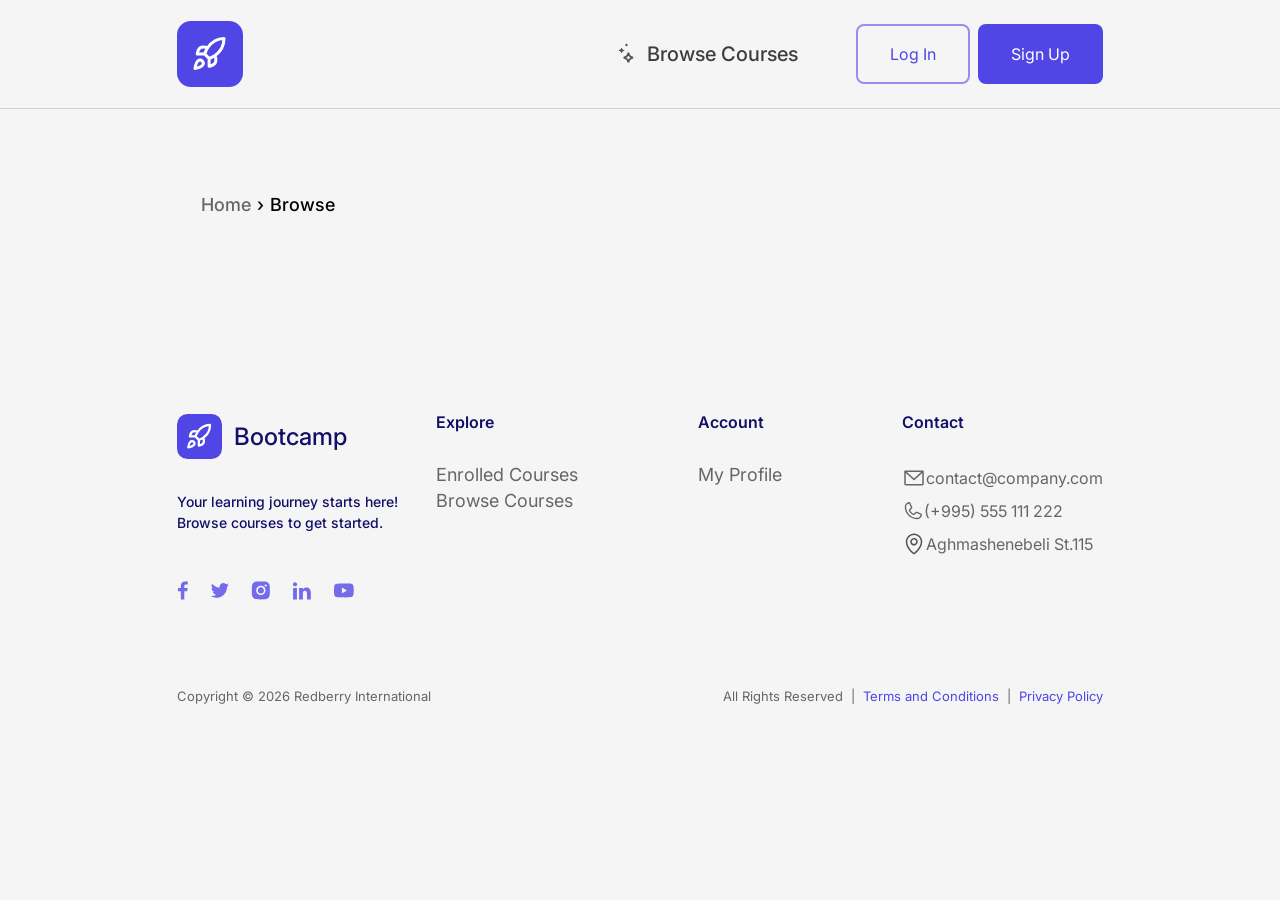
==== catalog.html @ e5c9d181 "feat: implement catalog layout, filter sidebar logic and breadcrumbs" ====
<!DOCTYPE html>
<html lang="en">
<head>
  <meta charset="UTF-8" />
  <meta name="viewport" content="width=device-width, initial-scale=1.0" />
  <title>Course Catalog — Redberry</title>
  <link rel="preconnect" href="https://fonts.googleapis.com" />
  <link href="https://fonts.googleapis.com/css2?family=Inter:wght@400;500;600;700&display=swap" rel="stylesheet" />
  <link rel="stylesheet" href="css/reset.css" />
  <link rel="stylesheet" href="css/variables.css" />
  <link rel="stylesheet" href="css/layout.css" />
  <link rel="stylesheet" href="css/navbar.css" />
  <link rel="stylesheet" href="css/modal.css" />
  <link rel="stylesheet" href="css/sidebar.css" />
  <link rel="stylesheet" href="css/dashboard.css" />
  <link rel="stylesheet" href="css/catalog.css" />
</head>
<body style="background-color: var(--color-grey-100)">

  <header class="navbar" style="background-color: var(--color-grey-100)">
    <div class="navbar__inner">
      <a href="index.html" class="navbar__logo">
        <img src="assets/Logo.svg" alt="Redberry" />
      </a>
      <div class="navbar__right" id="navbar-right"></div>
    </div>
  </header>

  <main class="page-wrapper">
    <div id="catalog-root">
      <div class="catalog__breadcrumb">
        <a href="index.html" class="catalog__breadcrumb-link text-body-m">Home</a>
        <span class="catalog__breadcrumb-sep text-body-m">›</span>
        <span class="catalog__breadcrumb-current text-body-m">Browse</span>
      </div>

      <div class="catalog-wrapper">
        <aside id="filter-sidebar"></aside>
      </div>
    </div>
  </main>

  <footer class="footer">
    <div class="footer__container">
      <div class="footer__main">
        <div class="footer__brand">
          <div class="footer__logo">
            <img src="./assets/Logo.svg" alt="Bootcamp">
            <span class="footer__logo-text text-body-xl">Bootcamp</span>
          </div>
          <p class="footer__description text-body-xs">
            Your learning journey starts here!<br>
            Browse courses to get started.
          </p>
          <div class="footer__socials">
            <img src="./assets/Social Media.svg" alt="social media icons">
          </div>
        </div>

        <div class="footer__nav">
          <div class="footer__col">
            <h4 class="footer__title text-h4">Explore</h4>
            <ul class="footer__list text-body-m-regular">
              <li><a href="#">Enrolled Courses</a></li>
              <li><a href="#">Browse Courses</a></li>
            </ul>
          </div>
          <div class="footer__col">
            <h4 class="footer__title text-h4">Account</h4>
            <ul class="footer__list text-body-m-regular">
              <li><a href="#">My Profile</a></li>
            </ul>
          </div>
          <div class="footer__col">
            <h4 class="footer__title text-h4">Contact</h4>
            <ul class="footer__list footer__contact-list">
              <li><img src="./assets/sms.svg"> contact@company.com</li>
              <li><img src="./assets/call.svg"> (+995) 555 111 222</li>
              <li><img src="./assets/location.svg"> Aghmashenebeli St.115</li>
            </ul>
          </div>
        </div>
      </div>

      <div class="footer__bottom">
        <p class="footer__copyright">Copyright © 2026 Redberry International</p>
        <div class="footer__legal">
          <span>All Rights Reserved</span>
          <span class="footer__divider">|</span>
          <a href="#">Terms and Conditions</a>
          <span class="footer__divider">|</span>
          <a href="#">Privacy Policy</a>
        </div>
      </div>
    </div>
  </footer>

  <script src="./js/api.js"></script>
  <script src="./js/auth.js"></script>
  <script src="./js/modal.js"></script>
  <script src="./js/sidebar.js"></script>
  <script src="./js/catalog.js"></script>
</body>
</html>
---- css/variables.css ----
:root {
  /* --- PURPLE PALETTE --- */
  --color-purple-50:  #EEEDFC;
  --color-purple-100: #DDDBFA;
  --color-purple-200: #B7B3F4;
  --color-purple-300: #958FEF;
  --color-purple-400: #736BEA;
  --color-purple-500: #4F46E5;
  --color-purple-600: #281ED2;
  --color-purple-700: #1E169D;
  --color-purple-800: #130E67;
  --color-purple-900: #0A0836;
  --color-purple-950: #05041B;

  /* --- GREYSCALE --- */
  --color-grey-50:  #FFFFFF;
  --color-grey-100: #F5F5F5;
  --color-grey-200: #D1D1D1;
  --color-grey-300: #ADADAD;
  --color-grey-400: #8A8A8A;
  --color-grey-500: #666666;
  --color-grey-600: #525252;
  --color-grey-700: #3D3D3D;
  --color-grey-800: #292929;
  --color-grey-900: #141414;
  --color-grey-950: #0A0A0A;

  --color-error:         #F4161A;
  --color-error-light:   #F66466;
  --color-warning:       #F4A316;
  --color-success:       #1DC31D;
  --color-success-light: #1DC31D1A;
  --font-family: 'Inter', sans-serif;

  --fs-display: 48px;
  --fs-h1: 40px;
  --fs-h2: 32px;
  --fs-h3: 24px;
  --fs-h4: 20px;
  --fs-h5: 20px;
  --fs-body-xl: 24px;
  --fs-body-l: 20px;
  --fs-body-m: 18px;
  --fs-body-s: 16px;
  --fs-body-xs: 14px;
  --fs-micro: 12px;

  --fw-light: 300;
  --fw-regular: 400;
  --fw-medium: 500;
  --fw-semibold: 600;
  --fw-bold: 700;
}

.text-display {
  font-family: var(--font-family);
  font-size: var(--fs-display);
  font-weight: var(--fw-bold);
  line-height: 100%;
  letter-spacing: -0.5px;
}

.text-h1 {
  font-family: var(--font-family);
  font-size: var(--fs-h1);
  font-weight: var(--fw-semibold);
  line-height: 100%;
}

.text-h2 {
  font-family: var(--font-family);
  font-size: var(--fs-h2);
  font-weight: var(--fw-semibold);
  line-height: 100%;
}

.text-h3 {
  font-family: var(--font-family);
  font-size: var(--fs-h3);
  font-weight: var(--fw-semibold);
  line-height: 100%;
}
.text-h4 {
  font-family: var(--font-family);
  font-size: var(--fs-h4);
  font-weight: var(--fw-semibold);
  line-height: 100%;
}
.text-h5 {
  font-family: var(--font-family);
  font-size: var(--fs-h5);
  font-weight: var(--fw-semibold);
  line-height: 100%;
}
.text-body-xl {
  font-family: var(--font-family);
  font-size: var(--fs-body-xl);
  font-weight: var(--fw-medium);
  line-height: 100%;
}

.text-body-l {
  font-family: var(--font-family);
  font-size: var(--fs-body-l);
  font-weight: var(--fw-medium);
  line-height: auto;
}

.text-body-m {
  font-family: var(--font-family);
  font-size: var(--fs-body-m);
  font-weight: var(--fw-medium);
  line-height: 100%;
}

.text-body-m-regular {
  font-family: var(--font-family);
  font-size: var(--fs-body-m);
  font-weight: var(--fw-regular);
  line-height: auto;
}

.text-body-s {
  font-family: var(--font-family);
  font-size: var(--fs-body-s);
  font-weight: var(--fw-medium);
  line-height: 100%;
}

.text-body-xs {
  font-family: var(--font-family);
  font-size: var(--fs-body-xs);
  font-weight: var(--fw-medium);
  line-height: 100%;
}

.text-micro-medium {
  font-family: var(--font-family);
  font-size: var(--fs-micro);
  font-weight: var(--fw-medium);
  line-height: 100%;
}

.text-micro-regular {
  font-family: var(--font-family);
  font-size: var(--fs-micro);
  font-weight: var(--fw-regular);
  line-height: auto;
}

.text-helper-medium {
  font-family: var(--font-family);
  font-size: var(--fs-body-xs);
  font-weight: var(--fw-medium);
  line-height: 100%;
}

.text-helper-regular {
  font-family: var(--font-family);
  font-size: var(--fs-body-xs);
  font-weight: var(--fw-regular);
  line-height: 100%;
}
---- css/navbar.css ----
button {
  font: inherit;
}

.navbar {
  position: fixed;
  top: 0;
  left: 0;
  right: 0;
  height: var(--navbar-height);
  background: var(--color-grey-50);
  border-bottom: 1px solid var(--color-grey-200);
  z-index: 100;
}

.navbar__inner {
  max-width: 1920px;
  margin: 0 auto;
  padding: 0 177px;
  height: 100%;
  display: flex;
  align-items: center;
  justify-content: space-between;
}

.navbar__logo {
  display: flex;
  align-items: center;
  padding: 24px 0;
  width: 60px;
  height: 60px;
}
.navbar__logo img {
  display: block;
  border-radius: 14px;
  border: 3px solid var(--color-purple-500);
  background-color: var(--color-purple-500);
}

.navbar__right {
  display: flex;
  align-items: center;
  gap: 36px;
}

.navbar__navigation {
  display: flex;
  align-items: center;
  gap: 8px;
  font-family: var(--font-family);
}

.navbar__link {
  display: flex;
  align-items: center;
  gap: 8px;
  padding: 15px;
  border-radius: 8px;
  color: var(--color-grey-700);
  background: transparent;
  transition: background 150ms, color 150ms;
  white-space: nowrap;
  text-decoration: none;
  border: none;
}

.navbar__auth {
  display: flex;
  align-items: center;
  gap: 43px;
}

.navbar__btn--login {
  width: 114px;
  height: 60px;
  padding: 12px 16px;
  border-radius: 8px;
  border: 2px solid var(--color-purple-300);
  background: transparent;
  color: var(--color-purple-500);
  font-family: var(--font-family);
  cursor: pointer;
}

.navbar__btn--signup {
  width: 125px;
  height: 60px;
  padding: 17px 25px;
  border-radius: 8px;
  border: none;
  background: var(--color-purple-500);
  color: var(--color-grey-50);
  font-family: var(--font-family);
  cursor: pointer;
}

.navbar__profile-btn {
  position: relative;
  width: 38px;
  height: 38px;
  border-radius: 50%;
  padding: 0;
  background: transparent;
  flex-shrink: 0;
  border: none;
  outline: none;
}

.navbar__avatar {
  width: 38px;
  height: 38px;
  border-radius: 50%;
  object-fit: cover;
  display: block;
}

.navbar__avatar-placeholder {
  width: 38px;
  height: 38px;
  border-radius: 50%;
  background: var(--color-purple-100);
  color: var(--color-purple-600);
  display: flex;
  align-items: center;
  justify-content: center;
  border: 2px solid var(--color-purple-200);
}

.navbar__dot {
  position: absolute;
  bottom: -2px;
  right: -2px;
  width: 10px;
  height: 10px;
  border-radius: 50%;
  background: var(--color-warning);
  border: 2px solid var(--color-grey-50);
}
.navbar__dot--complete {
  background: var(--color-success);
}
---- css/modal.css ----
.modal-overlay {
  position: fixed;
  inset: 0;
  background: rgba(0,0,0,0.5);
  z-index: 1000;
  display: flex;
  align-items: center;
  justify-content: center;
  padding: 16px;
  overflow-y: auto;
  opacity: 0;
  visibility: hidden;
  transition: opacity 250ms ease, visibility 250ms ease;
  backdrop-filter: blur(2px);
}
.modal-overlay.is-open {
  opacity: 1;
  visibility: visible;
}

.modal {
  background: var(--color-grey-50);
  border-radius: 16px;
  width: 100%;
  max-width: 460px;
  max-height: 90vh;
  overflow-y: auto;
  transform: translateY(20px);
  transition: transform 300ms ease;
  position: relative;
  margin: auto;
  display: flex;
  flex-direction: column;
  box-shadow: 0 20px 25px -5px rgba(0,0,0,0.1);
}
.modal-overlay.is-open .modal {
  transform: translateY(0);
}

.modal__header {
  display: flex;
  align-items: center;
  justify-content: center;
  padding: 50px 50px 0;
  position: relative;
  text-align: center;
  flex-direction: column;
  gap: 4px;
}

.modal__title {
  color: var(--color-grey-900);
  line-height: 100%;
  text-align: center;
  width: 100%;
}

.modal__subtitle {
  color: var(--color-grey-500);
  text-align: center;
  width: 100%;
}

.modal__close, .modal__back {
  position: absolute;
  top: 20px;
  width: 32px;
  height: 32px;
  border-radius: 8px;
  display: flex;
  align-items: center;
  justify-content: center;
  color: var(--color-grey-400);
  background: transparent;
  border: none;
  cursor: pointer;
  transition: background 150ms, color 150ms;
}
.modal__close { right: 20px; }
.modal__back  { left: 20px; }
.modal__close:hover, .modal__back:hover {
  background: var(--color-grey-100);
  color: var(--color-grey-800);
}

.modal__steps {
  padding: 16px 50px 0;
  display: flex;
  gap: 8px;
}
.step-bar {
  height: 8px;
  width: 114.67px;
  background: var(--color-purple-200);
  border-radius: 99px;
  overflow: hidden;
  flex-shrink: 0;
}
.step-bar__fill {
  height: 100%;
  width: 0%;
  background: var(--color-purple-500);
  border-radius: 99px;
  transition: width 300ms ease;
}

.modal__body {
  padding: 24px 50px;
  display: flex;
  flex-direction: column;
  gap: 16px;
}

.form-group {
  display: flex;
  flex-direction: column;
  gap: 6px;
  width: 100%;
}

.form-label {
  color: var(--color-grey-700);
}

.input-wrapper {
  position: relative;
  width: 100%;
  display: flex;
  align-items: center;
}

.form-input {
  width: 100%;
  height: 48px;
  padding: 12px 16px;
  border: 1.5px solid var(--color-grey-200);
  border-radius: 8px;
  color: var(--color-grey-700);
  background: var(--color-grey-50);
  outline: none;
  font-family: var(--font-family);
  transition: border-color 150ms;
  box-sizing: border-box;
}
.input-wrapper .form-input { padding-right: 46px; }
.form-input::placeholder { color: var(--color-grey-300); }
.form-input:focus         { border-color: var(--color-purple-500); }
.form-input.is-error      { border-color: var(--color-error); }
.form-input.is-success    { border-color: var(--color-success); }
.form-input:disabled      { background: var(--color-grey-100); color: var(--color-grey-300); cursor: not-allowed; }

.input-eye {
  position: absolute;
  right: 12px;
  top: 50%;
  transform: translateY(-50%);
  color: var(--color-grey-300);
  background: transparent;
  border: none;
  outline: none;
  cursor: pointer;
  display: flex;
  align-items: center;
  justify-content: center;
  padding: 0;
  width: 20px;
  height: 20px;
  z-index: 5;
  transition: color 150ms;
}
.input-eye:hover { color: var(--color-grey-500); }

.form-error {
  color: var(--color-error);
  min-height: 16px;
}

.avatar-drop {
  border: 1.5px dashed var(--color-grey-200);
  border-radius: 8px;
  padding: 24px 16px;
  display: flex;
  flex-direction: column;
  align-items: center;
  gap: 8px;
  cursor: pointer;
  color: var(--color-grey-400);
  text-align: center;
  transition: border-color 150ms, background 150ms;
}
.avatar-drop:hover {
  border-color: var(--color-purple-400);
  background: var(--color-purple-50);
}
.avatar-drop u {
  color: var(--color-purple-500);
  text-decoration: underline;
  font-weight: var(--fw-semibold);
}

.avatar-preview {
  width: 80px;
  height: 80px;
  border-radius: 50%;
  object-fit: cover;
  border: 2px solid var(--color-grey-200);
  display: none;
  margin: 0 auto;
}

.modal__footer {
  padding: 0 50px 40px;
  display: flex;
  flex-direction: column;
  gap: 12px;
}

.btn {
  width: 100%;
  height: 48px;
  border-radius: 8px;
  font-family: var(--font-family);
  text-align: center;
  border: none;
  cursor: pointer;
  transition: all 150ms;
}
.btn--primary          { background: var(--color-purple-500); color: var(--color-grey-50); }
.btn--primary:hover    { background: var(--color-purple-600); }
.btn--primary:disabled { opacity: 0.5; cursor: not-allowed; }
.btn--loading          { opacity: 0.7; cursor: not-allowed; pointer-events: none; }

.modal__or {
  display: flex;
  align-items: center;
  color: var(--color-grey-300);
  gap: 12px;
}
.modal__or::before, .modal__or::after {
  content: '';
  flex: 1;
  height: 1px;
  background: var(--color-grey-200);
}

.modal__switch {
  text-align: center;
  color: var(--color-grey-500);
}
.modal__switch a {
  color: var(--color-grey-900);
  font-weight: var(--fw-semibold);
  cursor: pointer;
  margin-left: 4px;
}
.modal__switch a:hover { text-decoration: underline; }

.modal__api-error {
  background: #fff1f1;
  border: 1px solid #ffcaca;
  border-radius: 8px;
  padding: 12px;
  color: var(--color-error);
  display: none;
}
.modal__api-error.is-visible { display: block; }

/* =====================
   PROFILE MODAL
   ===================== */
.modal--profile { max-width: 460px; }

.modal__header--profile {
  flex-direction: row;
  align-items: center;
  justify-content: center;
  padding: 30px 30px 0;
}

.profile__user-row {
  display: flex;
  align-items: center;
  gap: 12px;
}

.profile__avatar-wrap {
  width: 56px;
  height: 56px;
  border-radius: 50%;
  overflow: hidden;
  flex-shrink: 0;
}

.profile__avatar {
  width: 56px;
  height: 56px;
  border-radius: 50%;
  object-fit: cover;
  display: none;
}

.profile__avatar-placeholder {
  width: 56px;
  height: 56px;
  border-radius: 50%;
  background: var(--color-purple-100);
  color: var(--color-purple-600);
  display: flex;
  align-items: center;
  justify-content: center;
}

.profile__user-info {
  display: flex;
  flex-direction: column;
  gap: 2px;
}

.profile__username {
  color: var(--color-grey-950);
  line-height: 24px;
}

.profile__status {
  line-height: 100%;
}
.profile__status--complete   { color: var(--color-success); }
.profile__status--incomplete { color: var(--color-warning); }

.input-prefix {
  position: absolute;
  left: 13px;
  top: 50%;
  transform: translateY(-50%);
  color: var(--color-grey-300);
  pointer-events: none;
  z-index: 1;
}

.profile-input--prefix   { padding-left: 52px !important; }
.profile-input--readonly { background: var(--color-grey-100); color: var(--color-grey-300); cursor: not-allowed; }

.input-icon {
  position: absolute;
  right: 13px;
  top: 50%;
  transform: translateY(-50%);
  display: flex;
  align-items: center;
  color: var(--color-grey-300);
  pointer-events: none;
}

.profile__row {
  display: flex;
  gap: 12px;
  align-items: flex-start;
}

.profile__age-group {
  width: 85px;
  flex-shrink: 0;
}

select.form-input {
  appearance: none;
  -webkit-appearance: none;
  cursor: pointer;
}

.profile__age-group .input-wrapper { position: static; }

#profile-age {
  position: relative;
  z-index: 9999;
}
---- css/sidebar.css ----
.sidebar-overlay {
  position: fixed;
  inset: 0;
  background: rgba(0, 0, 0, 0.4);
  z-index: 200;
  opacity: 0;
  visibility: hidden;
  transition: opacity 250ms ease, visibility 250ms ease;
}
.sidebar-overlay.is-open {
  opacity: 1;
  visibility: visible;
}

.sidebar {
  position: absolute;
  top: 0;
  right: 0;
  width: 794px;
  height: 1254px;
  background: var(--color-grey-100);
  display: flex;
  flex-direction: column;
  overflow-y: auto;
}

.text-h2 {
  font-family: var(--font-family);
  font-size: var(--fs-h2);
  font-weight: var(--fw-semibold);
  line-height: 100%;
}

.sidebar__header {
  display: flex;
  align-items: center;
  justify-content: space-between;
  height: 48px;
  width: 100%;
  flex-shrink: 0;
}

.sidebar__title {
  color: var(--color-grey-800);
  padding-top: 42px;
  padding-left: 57px;
}

.sidebar__count {
  padding-top: 61px;
  padding-right: 57px;
}

.sidebar__close {
  width: 32px;
  height: 32px;
  border-radius: 8px;
  display: flex;
  align-items: center;
  justify-content: center;
  color: var(--color-grey-400);
  background: transparent;
  border: none;
  cursor: pointer;
  transition: background 150ms, color 150ms;
}
.sidebar__close:hover {
  background: var(--color-grey-200);
  color: var(--color-grey-800);
}

.sidebar__list {
  padding-top: 37px;
  padding-left: 73px;
  padding-bottom: 40px;
  display: flex;
  flex-direction: column;
  gap: 16px;
  width: 623px;
}

.sidebar__loading {
  color: var(--color-grey-400);
  padding: 40px;
  text-align: center;
}

.sidebar__empty {
  display: flex;
  flex-direction: column;
  align-items: center;
  text-align: center;
}


.sidebar__browse-btn {
  margin-top: 8px;
  padding: 10px 24px;
  background: var(--color-purple-500);
  color: var(--color-grey-50);
  border-radius: 8px;
  text-decoration: none;
}
.sidebar__browse-btn:hover {
  background: var(--color-purple-600);
}

.sidebar__card {
  display: flex;
  flex-direction: column;
  gap: 12px;
  background: var(--color-grey-50);
  border-radius: 12px;
  padding: 20px;
  width: 623px;
  box-sizing: border-box;
}

.sidebar__card-top-section {
  display: flex;
  gap: 18px;
  align-items: flex-start;
}

.sidebar__card-img {
  width: 269px;
  height: 191px;
  border-radius: 10px;
  overflow: hidden;
  flex-shrink: 0;
}
.sidebar__card-img img {
  width: 100%;
  height: 100%;
  object-fit: cover;
  display: block;
}

.sidebar__card-body {
  flex: 1;
  display: flex;
  flex-direction: column;
  gap: 6px;
  min-width: 0;
}

.sidebar__card-top {
  display: flex;
  align-items: center;
  justify-content: space-between;
  height: 18px;
}

.sidebar__card-title {
  color: var(--color-grey-800);
  width: 257px;
  height: 48px;
}

.sidebar__card-info {
  display: flex;
  flex-direction: column;
    width: 206px;
  
}

.sidebar__card-info-row {
  display: flex;
  align-items: center;
  height: 26px;
  gap: 8px;
}

.sidebar__card-bottom-section {
  display: flex;
  align-items: center;
  justify-content: space-between;
  gap: 12px;
  padding-top: 20px;
}
.fillbar {
  color: var(--color-grey-900);
  padding-bottom: 8px;
}
.sidebar__card-progress {
  display: flex;
  flex-direction: column;
  flex: 1;
  width: 442px;
}

.sidebar__progress-bar {
  width: 100%;
  height: 15px;
  background: var(--color-grey-100);
  border-radius: 999px;
  overflow: hidden;
  display: block;
}

.sidebar__progress-fill {
  height: 100%;
  background: var(--color-purple-500);
  border-radius: 999px;
}

.sidebar__view-btn {
  display: flex;
  align-items: center;
  justify-content: center;
  color: var(--color-purple-500);
  border-radius: 8px;
  text-decoration: none;
  border: 2px solid var(--color-purple-300);
  height: 44px;
  width: 113px;
  font-family: var(--font-family);
  font-size: 16px;
  font-weight: 500;
}
.sidebar__empty{
  padding-top: 273px;
  padding-left: 100px;
  width: 448px;
  height: 329px;
}
.sidebar__empty-icon{
  width: 130px;
  height: 132px;
}
.sidebar__empty-icon img{
  width: 100%;
  height: 100%;
}
.sidebar__empty-title{
  color: var(--color-purple-800);
  padding-top: 4px;
  padding-bottom: 8px;
  height: 29px;
  width: 448px;
}
.sidebar__empty-sub{
  color: var(--color-purple-800);
  height: 48px;
  width: 274px;
}
.sidebar__browse-btn{
  width: 175px;
  height: 58px;
  background: var(--color-purple-500);
  color: var(--color-grey-50);
  border-radius: 8px;
  text-decoration: none;
  display: flex;
  align-items: center;
  justify-content: center;
  gap: 10px;
  font-family: var(--font-family);
  font-size: 16px;
}
---- css/dashboard.css ----
.hero {
  width: var(--container-width);
  height: 420px;
  background: url('../assets/bannerbackground.png') no-repeat center center;
  background-size: cover;
  border-radius: 24px;
  padding: 64px;
  display: flex;
  position: relative;
  margin-top: 20px;
}
.page-wrapper {
  padding-top: 172px;
  padding-left: 177px;
  padding-right: 177px;
}
.hero__content {
  max-width: 1218px;
  color: var(--color-grey-50);
}
.hero__title {
  font-family: var(--font-family);
  font-weight: var(--fw-bold);
  font-size: var(--fs-display);
  line-height: 100%;
  letter-spacing: -0.5px;
  margin-bottom: 12px;
  margin-top: 48px;
}
.hero__subtitle {
  font-family: var(--font-family);
  font-weight: var(--fw-light);
  font-size: var(--fs-body-xl);
  line-height: 100%;
  margin-bottom: 40px;
  opacity: 0.8;
}
.hero__btn {
  display: inline-flex;
  align-items: center;
  justify-content: center;
  padding: 17px 25px;
  width: 206px;
  height: 64px;
  background: var(--color-purple-500);
  color: var(--color-grey-50);
  text-decoration: none;
  border-radius: 8px;
  margin-top: 40px;
  transition: background 0.3s ease;
    font-size: var(--fs-h4);
  font-weight: var(--fw-semibold);
}
.hero__btn:hover {
  background: var(--color-purple-600);
}
.hero__carousel-nav {
  position: absolute;
  bottom: 40px;
  left: 64px;
  right: 64px;
  display: flex;
  justify-content: space-between;
  align-items: center;
}
.hero__dots {
  display: flex;
  padding-bottom: 78px;
  padding-left: 685px;
  gap: 8px;
}
.hero__dot {
  width: 57px;
  height: 8px;
  background: #C1BCBC80;
  border-radius: 999px;
  cursor: pointer;
}
.hero__dot--active {
  background: var(--color-grey-100);
}
.hero__arrows {
  display: flex;
  gap: 12px;
}
.hero__arrow {
  width: 54px;
  height: 54px;
  border-radius: 50%;
  background: transparent;
  display: flex;
  align-items: center;
  justify-content: center;
  cursor: pointer;
  border: none;
  transition: all 0.3s ease;
}
.hero__arrow:hover {
  background: rgba(255, 255, 255, 0.15);
}
.hero__arrow img {
  width: 44px;
  height: 44px;
  opacity: 0.7; 
  transition: opacity 0.3s;
}
.hero__arrow:hover img {
  opacity: 1;
}
.hero__arrow:disabled {
  opacity: 0.3;
  cursor: not-allowed;
}
.hero__arrow:disabled:hover {
  background: transparent;
}



.featured,
.in-progress {
  max-width: 1566px;
  margin: 64px auto;
}
.in-progress__grid {
  grid-template-columns: repeat(4, 1fr);
}
.section__header {
  display: flex;
  align-items: center;
  justify-content: space-between;
  margin-bottom: 24px;
  height: 48px;
}

.section__title {
  color: var(--color-grey-800);
}

.section__subtitle {
  color: var(--color-grey-700);
  margin-top: 6px;
  margin-bottom: 32px;
}

.section__see-all {
  color: var(--color-purple-500);
  background: none;
  border: none;
  cursor: pointer;
  padding: 4px 8px;
  border-radius: 6px;
}
.section__see-all:hover {
  background: var(--color-purple-50);
}

.featured__grid {
  display: grid;
  grid-template-columns: repeat(3, 1fr);
  gap: 24px;
}

.featured__card {
  display: flex;
  flex-direction: column;
  align-items: center;
  justify-content: space-between;
  background: var(--color-grey-50);
  overflow: hidden;
  text-decoration: none;
  color: inherit;
  border-radius: 12px;
  border: 1px solid var(--color-grey-100);
  padding: 20px;
}

.featured__card-meta {
  display: flex;
  align-items: center;
  justify-content: space-between;
  width: 100%;
}

.featured__card-img {
  width: 100%;
  height: 264px;
  background: var(--color-grey-100);
  overflow: hidden;
  border-radius: 10px;
}
.featured__card-img img {
  width: 100%;
  height: 100%;
  object-fit: cover;
  display: block;
}

.featured__card-body {
  display: flex;
  flex-direction: column;
  flex: 1;
  gap: 8px;
  padding: 16px 0 0 0;
  width: 100%;
}

.featured__card-instructor {
  color: var(--color-grey-500);
}

.featured__card-category {
  color: var(--color-purple-500);
  text-transform: uppercase;
}

.featured__card-title {
  color: var(--color-grey-900);
}

.featured__card-desc {
  color: var(--color-grey-500);
  flex: 1;
}

.featured__card-footer {
  display: flex;
  align-items: center;
  justify-content: space-between;
  width: 100%;
  margin-top: 24px;
}

.featured__card-price {
  color: var(--color-grey-900);
}

.featured__card-rating {
  display: flex;
  align-items: center;
  gap: 4px;
}

.featured__card-star {
  color: var(--color-warning);
}

.featured__card-rating-value {
  color: var(--color-grey-600);
}

.featured__card-btn {
  display: inline-flex;
  align-items: center;
  justify-content: center;
  background: var(--color-purple-500);
  color: var(--color-grey-50);
  border-radius: 8px;
  padding: 17px 25px;
}
.progress__view-btn {
  padding: 8px 20px;
  color: var(--color-purple-500);
  border-radius: 8px;
  text-decoration: none;
  border: 2px solid var(--color-purple-300);
}

.progress-locked {
  position: relative;
  width: 100%;
  border-radius: 12px;
  overflow: hidden;
  padding-bottom: 120px;
}

.progress-locked__cards {
  display: grid;
  grid-template-columns: repeat(3, 1fr); 
  gap: 24px; 
  width: 100%;
  filter: blur(20px); 
}

.progress__card {
  display: flex;
  flex-direction: column;
  gap: 16px;
  padding: 20px; 
  background: var(--color-grey-50);
  border-radius: 12px;
  border: 1px solid var(--color-grey-200);
  width: 506px;
  height: 219px;
  box-sizing: border-box;
  box-shadow: 0px 4px 12px rgba(0, 0, 0, 0.05);
}

.progress__card-top-row {
  display: flex;
  align-items: flex-start;
  gap: 12px;
}

.progress__card-img {
  width: 140px;
  height: 123px;
  flex-shrink: 0;
  border-radius: 8px;
  overflow: hidden;
}
.progress__card-title {
  height: 48px;
  padding-top: 9px;
}
.progress__card-star{
  color: var(--color-warning);
}
.progress__card-img img {
  width: 100%;
  height: 100%;
  object-fit: cover;
}

.progress__card-info {
  flex: 1;
  display: flex;
  flex-direction: column;
  gap: 4px;
}

.progress__card-meta {
  display: flex;
  justify-content: space-between;
  align-items: center;
  width: 306px;
}

.progress__card-bottom-row {
  display: flex;
  align-items: flex-end;
  gap: 12px;
  height: 48px;
}

.progress__bar-container {
  flex: 1;
  display: flex;
  flex-direction: column;
  gap: 6px;
}

.progress__bar {
  width: 100%;
  height: 15px;
  background: var(--color-grey-200);
  border-radius: 10px;
}

.progress__bar-fill {
  height: 100%;
  background: var(--color-purple-500);
  border-radius: 10px;
}

.progress-locked__overlay {
  position: absolute;
  top: 0;
  width: 418px;
  height: 233px;
  left: 50%;
  transform: translateX(-50%); 
  
  display: flex;
  align-items: center;
  justify-content: center;
  z-index: 10;
}

.progress-locked__box {
  background: #ffffff;
  padding: 27px 56px;
  border-radius: 12px;
  text-align: center;
  max-width: 320px;
  display: flex;
  flex-direction: column;
  align-items: center;
  gap: 16px;
}
.progress-locked__icon {
  width: 74px;
  height: 74px;
  border-radius: 50px;
  background-color: var(--color-purple-100);
}

.progress-locked__icon img {
  width: 34px;
  height: 37px;
  
  padding: 20px;
  object-fit: cover;
  object-position: center;
}

.progress-locked__text {
  font-size: 16px;
  color: var(--color-purple-900);
}

.progress-locked__btn {
  background-color: var(--color-purple-500);
  color: var(--color-grey-100);
  padding: 9px 18px;
  border-radius: 8px;
  border: none;
  width: 100%;
  font-weight: 500;
  cursor: pointer;
  gap: 10px;
  width: 83px;
  height: 42px;
}

.featured__card--skeleton,
.progress__card--skeleton {
  pointer-events: none;
}

.skel {
  background: linear-gradient(90deg, var(--color-grey-100) 25%, var(--color-grey-200) 50%, var(--color-grey-100) 75%);
  background-size: 200% 100%;
  border-radius: 6px;
}

.skel--img {
  width: 100%;
  height: 200px;
  border-radius: 0;
}

.skel__body {
  padding: 20px;
  display: flex;
  flex-direction: column;
  gap: 12px;
}

.skel--line { height: 14px; width: 80%; }
.skel--short { width: 50%; }


.footer {
  margin: 120px 177px 20px 177px;
  font-family: 'Inter', sans-serif;
}

.footer__container {
}

.footer__main {
  display: flex;
  justify-content: space-between;
  align-items: flex-start;
  margin-bottom: 60px;
}

.footer__logo {
  display: flex;
  align-items: center;
  gap: 12px;
  margin-bottom: 16px;
  border-radius: 10px;
  width: 45px;
  height: 45px;
  color: var(--color-purple-800);
}
.footer__logo img {
  width: 100%;
  height: 100%;
  object-fit: cover;
}

.footer__description {
  font-size: 14px;
  line-height: 1.5;
  color: var(--color-purple-800);
  margin-bottom: 24px;
  padding-top: 16px;
  padding-bottom: 24px;
}

.footer__socials {
  gap: 22px;
  width: 177px;
  height: 19px;
}

.footer__nav {
  display: flex;
  gap: 120px;
}

.footer__title {
  font-size: 16px;
  font-weight: 600;
  color: var(--color-purple-800);
  margin-bottom: 20px;
}

.footer__list{
    padding-top: 16px;
    list-style: none;
}

.footer__list a {
  color: var(--color-grey-500);
  text-decoration: none;
}
.footer__list li{
    margin-bottom: 8px;
}
.footer__contact-list li {
  display: flex;
  align-items: center;
  color: var(--color-grey-500);
  margin-bottom: 10px;
}

.footer__bottom {
  
  padding-top: 30px;
  display: flex;
  justify-content: space-between;
  align-items: center;
  color: var(--color-grey-500);
  font-size: 13px;
}

.footer__legal {
  display: flex;
  align-items: center;
  gap: 8px;
}

.footer__legal a {
  color: var(--color-purple-500);
  text-decoration: none;
}

.footer__divider {
  color: var(--color-grey-500);
}
---- css/catalog.css ----
/* catalog.css - Phase 1 */

.catalog-wrapper {
  max-width: 1566px;
  margin: 0 auto;
  padding: 40px 0;
  display: grid;
  grid-template-columns: 280px 1fr;
  gap: 40px;
  align-items: start;
}

#filter-sidebar {
  border-radius: 16px;
  padding: 0 0 0 24px;
  position: sticky;
  top: 100px;
  display: flex;
  flex-direction: column;
  width: 309px;
}

/* Breadcrumbs */
.catalog__breadcrumb {
  display: flex;
  align-items: center;
  gap: 6px;
  padding: 24px 0 0 24px;
  max-width: 1566px;
}

.catalog__breadcrumb-link {
  color: var(--color-grey-500);
  text-decoration: none;
  transition: color 150ms;
}

/* Filters Header & Clear Button */
.filter__header {
  display: flex;
  align-items: center;
  justify-content: space-between;
  padding-bottom: 32px;
  width: 100%;
}

.filter__clear {
  background: none;
  border: none;
  cursor: pointer;
  color: var(--color-grey-400);
  transition: color 0.2s;
}

.filter__clear.is-active {
  color: var(--color-purple-500);
}

/* Filter Sections & Chips */
.filter__section {
  display: flex;
  flex-direction: column;
  gap: 24px;
  padding-bottom: 56px;
}

.filter__chips {
  display: flex;
  flex-wrap: wrap;
  gap: 8px;
}

.filter__chip {
  display: inline-flex;
  align-items: center;
  gap: 6px;
  padding: 7.5px 12px;
  border-radius: 12px;
  background: var(--color-grey-50);
  cursor: pointer;
  transition: all 0.2s;
}

.filter__chip input {
  display: none;
}

.filter__chip.is-active {
  background: var(--color-purple-100);
}

.filter__chip.is-active .filter__chip-label {
  color: var(--color-purple-600);
  font-weight: 500;
}

/* Main Grid Area */
.catalog__main {
  display: flex;
  flex-direction: column;
  gap: 24px;
  padding-left: 90px;
}

.catalog__grid {
  display: grid;
  grid-template-columns: repeat(3, 1fr);
  gap: 24px;
}

/* Skeleton Placeholder */
.catalog__card--skeleton {
  background: var(--color-grey-50);
  border-radius: 12px;
  padding: 20px;
  border: 1px solid var(--color-grey-100);
}
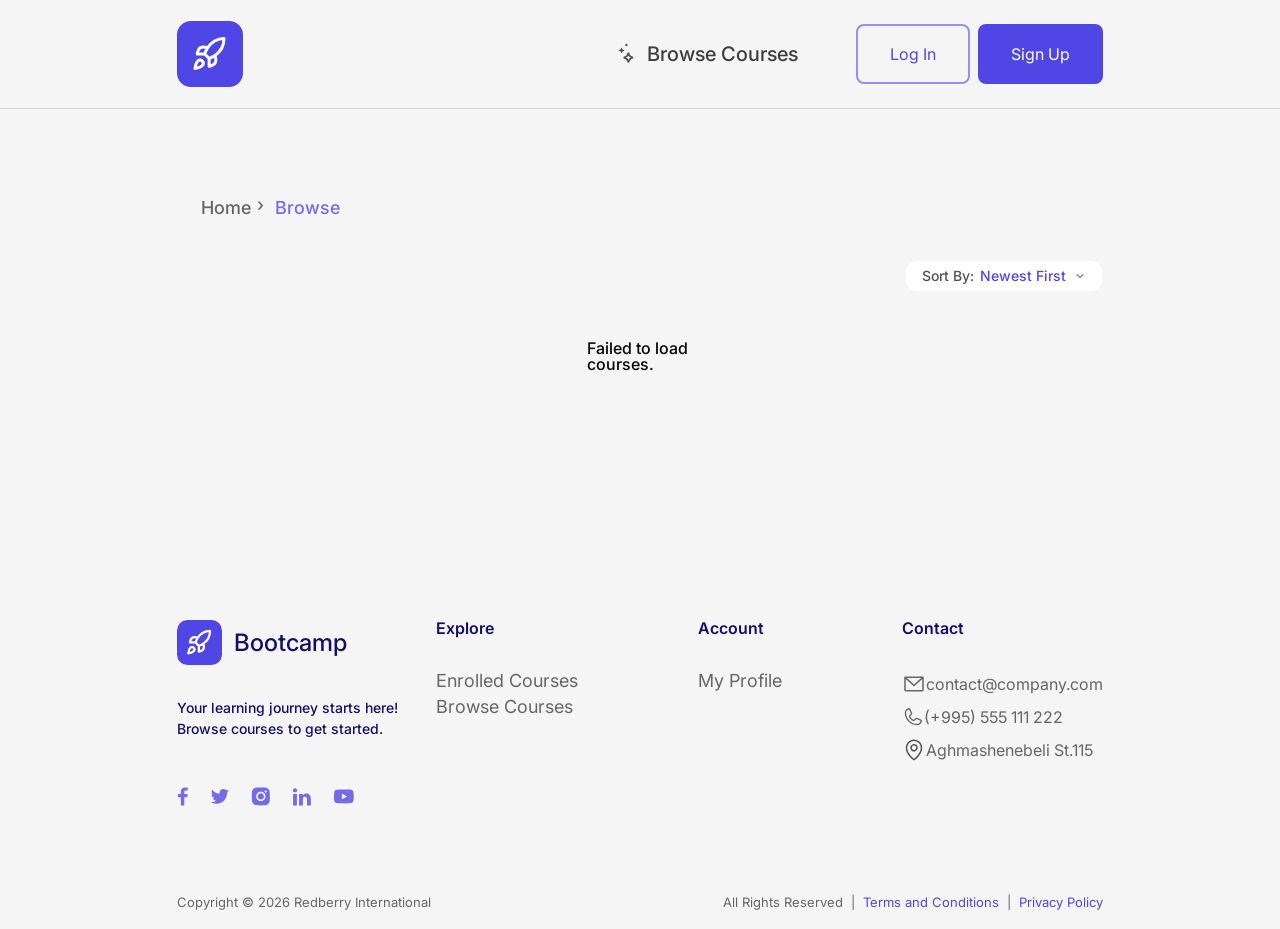
==== commit 5f9644a4: "feat: add course cards, custom select, and pagination styling" ====
--- a/catalog.html
+++ b/catalog.html
@@ -27,74 +27,99 @@
   </header>
 
   <main class="page-wrapper">
-    <div id="catalog-root">
-      <div class="catalog__breadcrumb">
-        <a href="index.html" class="catalog__breadcrumb-link text-body-m">Home</a>
-        <span class="catalog__breadcrumb-sep text-body-m">›</span>
-        <span class="catalog__breadcrumb-current text-body-m">Browse</span>
-      </div>
+  <div id="catalog-root">
 
-      <div class="catalog-wrapper">
-        <aside id="filter-sidebar"></aside>
+    <div class="catalog__breadcrumb">
+      <a href="index.html" class="catalog__breadcrumb-link text-body-m">Home</a>
+      <span class="catalog__breadcrumb-sep text-body-m">›</span>
+      <span class="catalog__breadcrumb-current text-body-m">Browse</span>
+    </div>
+
+    <div class="catalog-wrapper">
+      <aside id="filter-sidebar"></aside>
+      <div class="catalog__main">
+        <div class="catalog__toolbar">
+  <span class="catalog__info text-body-s" id="courses-info"></span>
+  
+  <div class="sort-wrapper">
+    <div class="sort-display text-body-xs">
+      <span class="sort-label">Sort By:</span>
+      <span class="sort-value" id="current-sort">Newest First</span>
+      <svg width="12" height="12" viewBox="0 0 24 24" fill="none" stroke="currentColor" stroke-width="2.5" stroke-linecap="round" stroke-linejoin="round">
+        <path d="M6 9l6 6 6-6"/>
+      </svg>
+    </div>
+    
+    <select class="catalog__sort-hidden" onchange="handleSort(this)">
+      <option value="newest" selected>Newest First</option>
+      <option value="price_asc">Price: Low to High</option>
+      <option value="price_desc">Price: High to Low</option>
+      <option value="popular">Most Popular</option>
+      <option value="title_asc">Title: A-Z</option>
+    </select>
+  </div>
+</div>
+        <div class="catalog__grid" id="courses-grid"></div>
+        <div id="pagination"></div>
       </div>
     </div>
-  </main>
 
-  <footer class="footer">
-    <div class="footer__container">
-      <div class="footer__main">
-        <div class="footer__brand">
-          <div class="footer__logo">
-            <img src="./assets/Logo.svg" alt="Bootcamp">
-            <span class="footer__logo-text text-body-xl">Bootcamp</span>
-          </div>
-          <p class="footer__description text-body-xs">
-            Your learning journey starts here!<br>
-            Browse courses to get started.
-          </p>
-          <div class="footer__socials">
-            <img src="./assets/Social Media.svg" alt="social media icons">
-          </div>
+  </div>
+</main>
+<footer class="footer">
+  <div class="footer__container">
+    <div class="footer__main">
+      <div class="footer__brand">
+        <div class="footer__logo">
+          <img src="./assets/Logo.svg" alt="Bootcamp">
+          <span class="footer__logo-text text-body-xl">Bootcamp</span>
         </div>
-
-        <div class="footer__nav">
-          <div class="footer__col">
-            <h4 class="footer__title text-h4">Explore</h4>
-            <ul class="footer__list text-body-m-regular">
-              <li><a href="#">Enrolled Courses</a></li>
-              <li><a href="#">Browse Courses</a></li>
-            </ul>
-          </div>
-          <div class="footer__col">
-            <h4 class="footer__title text-h4">Account</h4>
-            <ul class="footer__list text-body-m-regular">
-              <li><a href="#">My Profile</a></li>
-            </ul>
-          </div>
-          <div class="footer__col">
-            <h4 class="footer__title text-h4">Contact</h4>
-            <ul class="footer__list footer__contact-list">
-              <li><img src="./assets/sms.svg"> contact@company.com</li>
-              <li><img src="./assets/call.svg"> (+995) 555 111 222</li>
-              <li><img src="./assets/location.svg"> Aghmashenebeli St.115</li>
-            </ul>
-          </div>
+        <p class="footer__description text-body-xs">
+          Your learning journey starts here!<br>
+          Browse courses to get started.
+        </p>
+        <div class="footer__socials">
+          <img src="./assets/Social Media.svg" alt="social media icons">
         </div>
       </div>
 
-      <div class="footer__bottom">
-        <p class="footer__copyright">Copyright © 2026 Redberry International</p>
-        <div class="footer__legal">
-          <span>All Rights Reserved</span>
-          <span class="footer__divider">|</span>
-          <a href="#">Terms and Conditions</a>
-          <span class="footer__divider">|</span>
-          <a href="#">Privacy Policy</a>
+      <div class="footer__nav">
+        <div class="footer__col">
+          <h4 class="footer__title text-h4">Explore</h4>
+          <ul class="footer__list text-body-m-regular">
+            <li><a href="#">Enrolled Courses</a></li>
+            <li><a href="#">Browse Courses</a></li>
+          </ul>
+        </div>
+        <div class="footer__col">
+          <h4 class="footer__title text-h4">Account</h4>
+          <ul class="footer__list text-body-m-regular">
+            <li><a href="#">My Profile</a></li>
+          </ul>
+        </div>
+        <div class="footer__col">
+          <h4 class="footer__title text-h4">Contact</h4>
+          <ul class="footer__list footer__contact-list">
+            <li><img src="./assets/sms.svg"> contact@company.com</li>
+            <li><img src="./assets/call.svg"> (+995) 555 111 222</li>
+            <li><img src="./assets/location.svg"> Aghmashenebeli St.115</li>
+          </ul>
         </div>
       </div>
     </div>
-  </footer>
 
+    <div class="footer__bottom">
+      <p class="footer__copyright">Copyright © 2026 Redberry International</p>
+      <div class="footer__legal">
+        <span>All Rights Reserved</span>
+        <span class="footer__divider">|</span>
+        <a href="#">Terms and Conditions</a>
+        <span class="footer__divider">|</span>
+        <a href="#">Privacy Policy</a>
+      </div>
+    </div>
+  </div>
+</footer>
   <script src="./js/api.js"></script>
   <script src="./js/auth.js"></script>
   <script src="./js/modal.js"></script>
--- a/css/navbar.css
+++ b/css/navbar.css
@@ -58,10 +58,10 @@
   border-radius: 8px;
   color: var(--color-grey-700);
   background: transparent;
-  transition: background 150ms, color 150ms;
   white-space: nowrap;
   text-decoration: none;
   border: none;
+  cursor: pointer;
 }
 
 .navbar__auth {
--- a/css/catalog.css
+++ b/css/catalog.css
@@ -1,5 +1,3 @@
-/* catalog.css - Phase 1 */
-
 .catalog-wrapper {
   max-width: 1566px;
   margin: 0 auto;
@@ -20,7 +18,6 @@
   width: 309px;
 }
 
-/* Breadcrumbs */
 .catalog__breadcrumb {
   display: flex;
   align-items: center;
@@ -35,13 +32,33 @@
   transition: color 150ms;
 }
 
-/* Filters Header & Clear Button */
+.catalog__breadcrumb-link:hover {
+  color: var(--color-purple-500);
+}
+
+.catalog__breadcrumb-sep {
+  color: var(--color-grey-500);
+  width: 12px;
+  height: 24px;
+}
+
+.catalog__breadcrumb-current {
+  color: var(--color-purple-400);
+  font-weight: 500;
+}
+
 .filter__header {
   display: flex;
   align-items: center;
   justify-content: space-between;
   padding-bottom: 32px;
   width: 100%;
+  height: 48px;
+}
+
+.filter__header-title {
+  color: var(--color-grey-950);
+  margin: 0;
 }
 
 .filter__clear {
@@ -49,19 +66,31 @@
   border: none;
   cursor: pointer;
   color: var(--color-grey-400);
+  font-family: var(--font-family);
   transition: color 0.2s;
 }
 
+.filter__clear:hover,
 .filter__clear.is-active {
   color: var(--color-purple-500);
 }
 
-/* Filter Sections & Chips */
+.filter__active-count {
+  color: var(--color-grey-400);
+  border-top: 1px solid var(--color-grey-300);
+  padding-top: 16px;
+  margin-top: 16px;
+}
+
 .filter__section {
   display: flex;
   flex-direction: column;
   gap: 24px;
   padding-bottom: 56px;
+}
+
+.filter__section-title {
+  color: var(--color-grey-500);
 }
 
 .filter__chips {
@@ -78,7 +107,12 @@
   border-radius: 12px;
   background: var(--color-grey-50);
   cursor: pointer;
+  user-select: none;
   transition: all 0.2s;
+}
+
+.filter__chip:hover {
+  background: var(--color-purple-50);
 }
 
 .filter__chip input {
@@ -94,12 +128,113 @@
   font-weight: 500;
 }
 
-/* Main Grid Area */
+.filter__chip-label {
+  color: var(--color-grey-700);
+  white-space: nowrap;
+}
+
+.filter__list {
+  display: flex;
+  flex-direction: column;
+  gap: 8px;
+}
+
+.filter__item {
+  display: flex;
+  align-items: center;
+  gap: 8px;
+  cursor: pointer;
+  padding: 8px 12px;
+  border-radius: 12px;
+  background-color: var(--color-grey-50);
+  width: fit-content;
+  transition: all 0.2s;
+}
+
+.filter__item:hover,
+.filter__item.is-active {
+  background: var(--color-purple-50);
+}
+
+.filter__item.is-active .filter__label {
+  color: var(--color-purple-600);
+  font-weight: 500;
+}
+
+.filter__checkbox {
+  display: none;
+}
+
+.filter__avatar {
+  width: 30px;
+  height: 30px;
+  border-radius: 4px;
+  object-fit: cover;
+  flex-shrink: 0;
+}
+
+.filter__label {
+  color: var(--color-grey-500);
+}
+
 .catalog__main {
   display: flex;
   flex-direction: column;
   gap: 24px;
   padding-left: 90px;
+}
+
+.catalog__toolbar {
+  display: flex;
+  align-items: center;
+  justify-content: space-between;
+  margin-bottom: 24px;
+}
+
+.catalog__info {
+  color: var(--color-grey-500);
+}
+
+.sort-wrapper {
+  position: relative;
+  display: inline-block;
+}
+
+.sort-display {
+  display: flex;
+  align-items: center;
+  gap: 6px;
+  padding: 8px 16px;
+  background: #fff;
+  border-radius: 12px;
+  border: 1px solid var(--color-grey-100);
+  white-space: nowrap;
+  pointer-events: none;
+}
+
+.sort-label {
+  color: var(--color-grey-600);
+}
+
+.sort-value {
+  color: var(--color-purple-500);
+  font-weight: 500;
+}
+
+.sort-display svg {
+  color: var(--color-grey-400);
+  margin-left: 2px;
+}
+
+.catalog__sort-hidden {
+  position: absolute;
+  top: 0;
+  left: 0;
+  width: 100%;
+  height: 100%;
+  opacity: 0;
+  cursor: pointer;
+  appearance: none;
 }
 
 .catalog__grid {
@@ -108,10 +243,169 @@
   gap: 24px;
 }
 
-/* Skeleton Placeholder */
-.catalog__card--skeleton {
+.catalog__card {
+  display: flex;
+  flex-direction: column;
   background: var(--color-grey-50);
   border-radius: 12px;
+  border: 1px solid var(--color-grey-100);
+  overflow: hidden;
+  text-decoration: none;
   padding: 20px;
-  border: 1px solid var(--color-grey-100);
+}
+
+.catalog__card-img {
+  width: 100%;
+  height: 180px;
+  background: var(--color-grey-100);
+  overflow: hidden;
+  border-radius: 10px;
+}
+
+.catalog__card-img img {
+  width: 100%;
+  height: 100%;
+  object-fit: cover;
+  display: block;
+}
+
+.catalog__card-body {
+  display: flex;
+  flex-direction: column;
+  padding-top: 18px;
+  gap: 6px;
+  flex: 1;
+}
+
+.catalog__card-meta {
+  display: flex;
+  align-items: center;
+  justify-content: space-between;
+}
+
+.catalog__card-category {
+    background-color: var(--color-grey-50);
+    color: var(--color-grey-700);
+    padding: 6px 12px;
+    border-radius: 10px;
+    border: 1px solid var(--color-grey-100);
+}
+
+
+.catalog__card-category-wrapper {
+    display: flex;
+    align-items: center;
+    border-radius: 12px;
+    padding-top: 12px;
+    width: fit-content;
+    height: 40px;
+}
+
+
+.catalog__card-category {
+    display: flex;
+    align-items: center;
+    color: var(--color-grey-600);
+    background-color: var(--color-grey-100);
+    font-size: 16px;
+    font-weight: 500;
+    line-height: 24px;
+}
+
+.catalog__card-category img {
+    width: 16px;
+    height: 16px;
+    object-fit: contain;
+}
+
+.catalog__card-title {
+    color: var(--color-grey-950);
+    margin: 0;
+    line-height: 1.3;
+}
+
+.price-box {
+    margin-top: auto;
+    display: flex;
+    flex-direction: column;
+    gap: 2px;
+}
+.catalog__card-rating {
+  display: flex;
+  align-items: center;
+  gap: 4px;
+  height: 18px;
+  width: 44px;
+}
+
+.catalog__card-title {
+  color: var(--color-grey-950);
+  height: 58px;
+  line-height: 1.3;
+  flex: 1;
+}
+
+.catalog__card-instructor {
+  color: var(--color-grey-300);
+}
+
+.catalog__card-footer {
+  display: flex;
+  align-items: center;
+  justify-content: space-between;
+  margin-top: 18px;
+  height: 44px;
+}
+
+.catalog__card-price {
+  color: var(--color-grey-700);
+}
+
+.catalog__card-btn {
+  padding: 12px 25px;
+  background: var(--color-purple-500);
+  color: var(--color-grey-50);
+  border-radius: 8px;
+  font-family: var(--font-family);
+  font-size: 16px;
+  font-weight: 500;
+}
+
+#pagination {
+  display: flex;
+  align-items: center;
+  justify-content: center;
+  gap: 8px;
+  padding: 32px 0;
+}
+
+.page-btn {
+  min-width: 40px;
+  height: 40px;
+  padding: 0 12px;
+  border-radius: 8px;
+  border: 1px solid var(--color-grey-200);
+  background: var(--color-grey-50);
+  color: var(--color-purple-500);
+  cursor: pointer;
+  transition: all 150ms;
+  display: flex;
+  align-items: center;
+  justify-content: center;
+}
+
+.page-btn:hover:not(:disabled):not(.page-btn--active) {
+  border-color: var(--color-purple-300);
+  color: var(--color-purple-600);
+}
+
+.page-btn--active {
+  background: var(--color-purple-600);
+  border-color: var(--color-purple-500);
+  color: var(--color-grey-50);
+}
+
+.page-btn:disabled {
+  opacity: 0.4;
+  cursor: not-allowed;
 }
